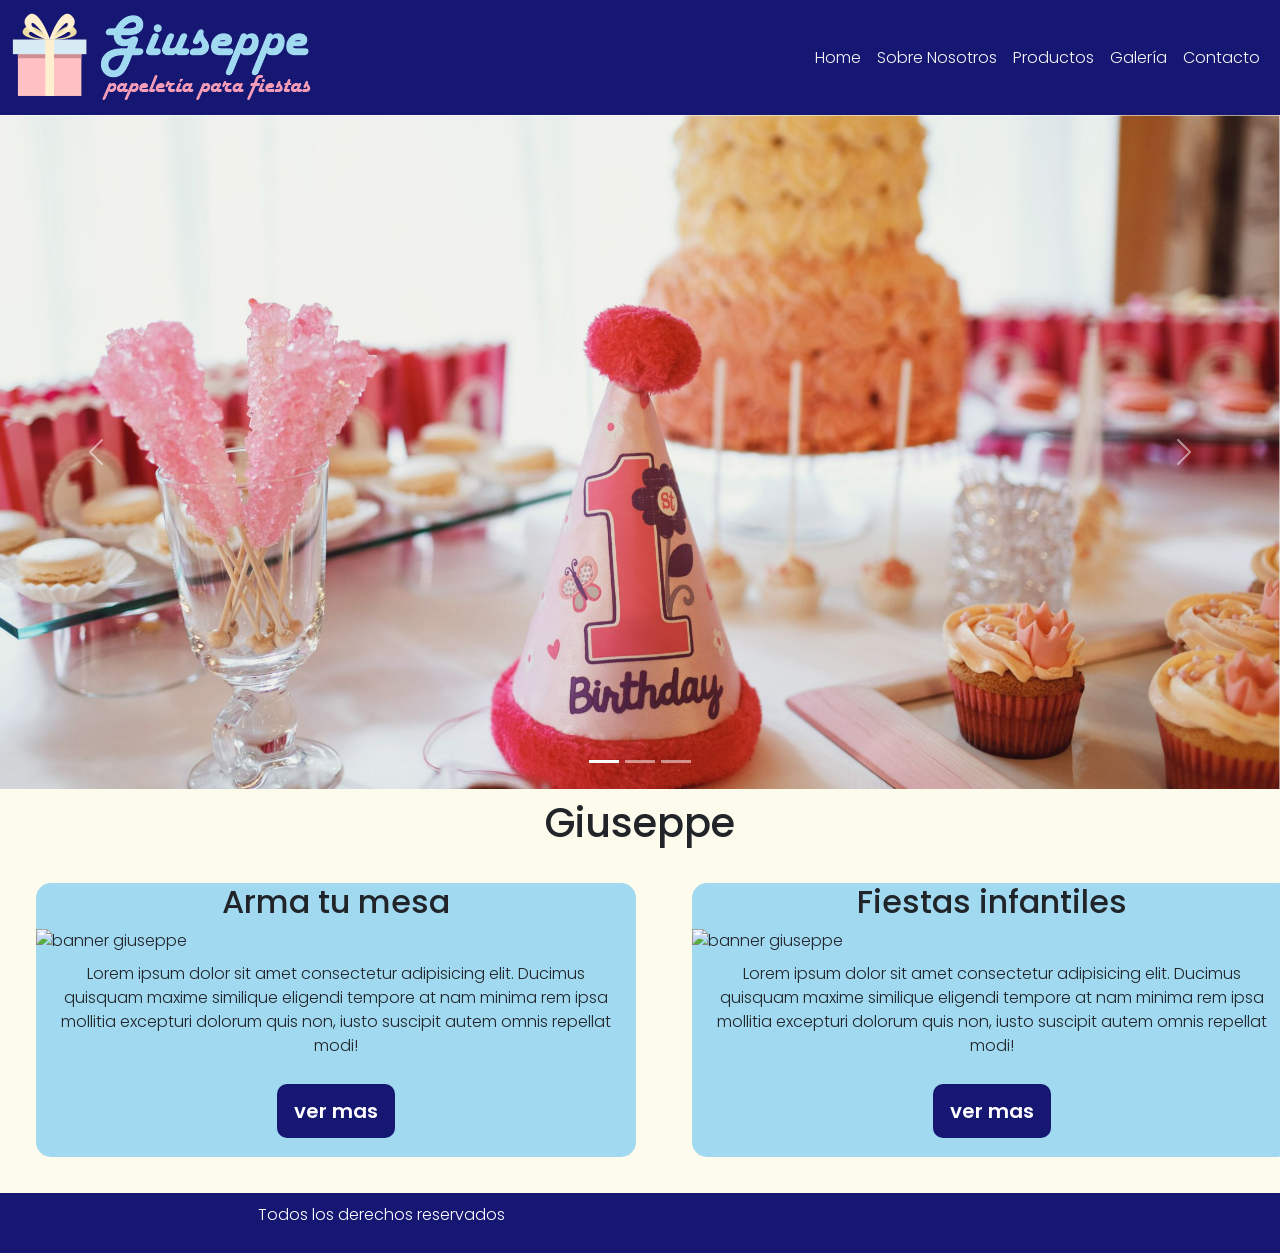
==== index.html @ d644c281 "Primer commit segunda pre entrega" ====
<!DOCTYPE html>
<html lang="en">

<head>
    <meta charset="UTF-8">
    <meta http-equiv="X-UA-Compatible" content="IE=edge">
    <meta name="viewport" content="width=device-width, initial-scale=1.0">
    <!-- Link de bootstrap -->
    <link href="https://cdn.jsdelivr.net/npm/bootstrap@5.3.0-alpha3/dist/css/bootstrap.min.css" rel="stylesheet"
        integrity="sha384-KK94CHFLLe+nY2dmCWGMq91rCGa5gtU4mk92HdvYe+M/SXH301p5ILy+dN9+nJOZ" crossorigin="anonymous">
    <!--Link de mi css-->
    <link rel="stylesheet" href="./css/style.css">
    <link rel="shortcut icon" href="./img/giuseppe-ico.png" type="image/x-icon">
    <script src="https://kit.fontawesome.com/e7cbfa921e.js" crossorigin="anonymous"></script>
    <title> Giuseppe </title>
</head>

<body>
    <header>
        <!-- Menu de bootstrap -->
        <nav class="navbar navbar-expand-md bg-header">
            <div class="container-fluid">
                <a class="navbar-brand d-none d-md-block" href="./index.html"><img src="../img/giuseppe-logo.png"
                        alt="logo giuseppe"></a>
                <button class="navbar-toggler" type="button" data-bs-toggle="collapse" data-bs-target="#navbarNav"
                    aria-controls="navbarNav" aria-expanded="false" aria-label="Toggle navigation">
                    <span><img src="../img/giuseppe-logo.png" alt="menu logo giuseppe"></span>
                </button>
                <div class="collapse navbar-collapse" id="navbarNav">
                    <ul class="navbar-nav ms-auto">
                        <li class="nav-item">
                            <a class="nav-link color-menu text-center" aria-current="page" href="./index.html">Home</a>
                        </li>
                        <li class="nav-item">
                            <a class="nav-link color-menu text-center" href="../pages/sobre-nosotros.html">Sobre
                                Nosotros</a>
                        </li>
                        <li class="nav-item">
                            <a class="nav-link color-menu text-center" href="../pages/productos.html">Productos</a>
                        </li>
                        <li class="nav-item">
                            <a class="nav-link color-menu text-center" href="../pages/galeria.html">Galería</a>
                        </li>
                        <li class="nav-item">
                            <a class="nav-link color-menu text-center" href="../pages/contacto.html">Contacto</a>
                        </li>
                    </ul>
                </div>
            </div>
        </nav>

    </header>

    <main>
<div>
    
</div>
        <!-- carrusel de bootstap -->

        <section class="d-none d-md-block">
            <div id="carouselExampleIndicators" class="carousel slide">
                <div class="carousel-indicators">
                    <button type="button" data-bs-target="#carouselExampleIndicators" data-bs-slide-to="0"
                        class="active" aria-current="true" aria-label="Slide 1"></button>
                    <button type="button" data-bs-target="#carouselExampleIndicators" data-bs-slide-to="1"
                        aria-label="Slide 2"></button>
                    <button type="button" data-bs-target="#carouselExampleIndicators" data-bs-slide-to="2"
                        aria-label="Slide 3"></button>
                </div>
                <div class="carousel-inner">
                    <div class="carousel-item active ">
                        <img src="./img/banner-giuseppe.jpg" class="d-block w-100" alt="fondo de decorado de cumpleaños luca">
                    </div>
                    <div class="carousel-item ">
                        <img src="./img/banner2-giuseppe.jpg" class="d-block w-100" alt="fondo decorado toy story">
                    </div>
                    <div class="carousel-item ">
                        <img src="./img/banner3-giuseppe.jpg" class="d-block w-100" alt="fondo decorado toy story">
                    </div>
                  
                </div>
                <button class="carousel-control-prev" type="button" data-bs-target="#carouselExampleIndicators"
                    data-bs-slide="prev">
                    <span class="carousel-control-prev-icon" aria-hidden="true"></span>
                    <span class="visually-hidden">Previous</span>
                </button>
                <button class="carousel-control-next" type="button" data-bs-target="#carouselExampleIndicators"
                    data-bs-slide="next">
                    <span class="carousel-control-next-icon" aria-hidden="true"></span>
                    <span class="visually-hidden">Next</span>
                </button>
            </div>
        </section>
        <div class="h1-index">
            <h1>Giuseppe</h1>
        </div>

        <div class="grid-index">
            <div class="card-index">
                <div class="border-card">
                    <h2> Arma tu mesa </h2>
                    <img class="w-img" src="./img/card-1.jpg" alt="banner giuseppe">
                </div>
                <div class="bg-card">
                    <p>Lorem ipsum dolor sit amet consectetur adipisicing elit. Ducimus quisquam maxime similique eligendi
                        tempore at nam minima rem ipsa mollitia excepturi dolorum quis non, iusto suscipit autem omnis
                        repellat modi!</p>
                    <button class="boton">
                        <a href="">ver mas</a>
                    </button>
                </div>
    
            </div>
            <div class="card-index">
                <div class="border-card">
                    <h2> Fiestas infantiles </h2>
                    <img class="w-img" src="./img/card-2.jpg" alt="banner giuseppe">
                </div>
                <div class="bg-card">
                    <p>Lorem ipsum dolor sit amet consectetur adipisicing elit. Ducimus quisquam maxime similique eligendi
                        tempore at nam minima rem ipsa mollitia excepturi dolorum quis non, iusto suscipit autem omnis
                        repellat modi!</p>
                    <button class="boton">
                        <a href="">ver mas</a>
                    </button>
                </div>
    
            </div>

        </div>

        
        
    </main>

    <footer class="bg-footer">
        <p class="type-white"> Todos los derechos reservados </p>
        <div class="redes">
            <a href="https://instagram.com/giuseppe_papeleria?igshid=ZDdkNTZiNTM=" target="_blank"><i
                    class="fab fa-instagram"></i></a>
        </div>

    </footer>
    <!-- Script de bootstrap -->
    <script src="https://cdn.jsdelivr.net/npm/bootstrap@5.3.0-alpha3/dist/js/bootstrap.bundle.min.js"
        integrity="sha384-ENjdO4Dr2bkBIFxQpeoTz1HIcje39Wm4jDKdf19U8gI4ddQ3GYNS7NTKfAdVQSZe"
        crossorigin="anonymous"></script>

</body>

</html>
---- css/style.css ----
@import url('https://fonts.googleapis.com/css2?family=Poppins:ital,wght@0,400;0,600;0,700;1,100;1,300&family=Roboto:wght@100;700&display=swap');

* {
    margin: 0;
    padding: 0;
    box-sizing: border-box;
}

a,
a:active {
    text-decoration: none;
    color: white;
}

body {
    background-color: #FDFBEC;
    font-family: 'Poppins', sans-serif;
    font-weight: 300;
}

/*----header----*/

.bg-header{
    background-color: #151772;
}

.color-menu{
    color: whitesmoke;
}

.color-menu:hover{
    background-color: #A1D9F1;
}
/*----fin de header----*/

/*----main----*/

/*----index main----*/

.h1-index {
    text-align: center;
    margin: 10px;
}

.card-index {
    margin: 20px;
    display: flex;
    flex-direction: column;
    align-items: center;
    justify-content: center;
}

.bg-card {
    background-color: #A1D9F1;
    padding: 9px 20px;
    text-align: center;
    display: flex;
    flex-direction: column;
    justify-content: center;
    align-items: center;
    border-bottom-left-radius: 15px;
    border-bottom-right-radius: 15px;
    width: 600px;
}

.w-img {
    width: 600px;
}

.border-card {
    background-color: #A1D9F1;
    border-top-right-radius: 15px;
    border-top-left-radius: 15px;
    display: flex;
    flex-direction: column;
    align-items: center;
}

.boton {
    background-color: #151772;
    padding: 10px 15px;
    margin: 10px;
    border-color: transparent;
    border-radius: 10px;
    font-family: 'Poppins', sans-serif;
    font-weight: 600;
    font-size: 20px;
}

.boton:hover {
    background-color: #5c5d7e;
}

.grid-index{
    display: grid;
    grid-template-columns: 1fr 1fr;
    gap: 1rem;
    margin: 1rem;
}

/*----fin de index main----*/



/*----sobre nosotros main----*/

.card-nosotros {
    margin: 20px;
    display: flex;
    flex-direction: column;
    align-items: center;
    justify-content: center;
}

.bg-card-nos {
    background-color: #151772;
    padding: 9px 20px;
    text-align: center;
    display: flex;
    flex-direction: column;
    justify-content: center;
    align-items: center;
    border-bottom-left-radius: 15px;
    border-bottom-right-radius: 15px;
    width: 600px;
    color: white;
}

.w-img-nos {
    width: 600px;
}

.border-card-nos {
    background-color: #151772;
    border-top-right-radius: 15px;
    border-top-left-radius: 15px;
    display: flex;
    flex-direction: column;
    align-items: center;
    color: white;
}

/*----fin de sobre nosotros main----*/

/*----productos main----*/

.df-main-prod {
    display: flex;
    flex-direction: column;
    justify-content: center;
    align-items: center;
}

.df-prod {
    display: flex;
    justify-content: center;
    align-items: center;
    margin: 30px 10px;
    width: 70vw;
    border-radius: 15px;
    box-shadow: 16px 17px 18px -7px rgba(66, 66, 66, 0.73);
    -webkit-box-shadow: 16px 17px 18px -7px rgba(66, 66, 66, 0.73);
    -moz-box-shadow: 16px 17px 18px -7px rgba(66, 66, 66, 0.73);
}

.m-p-product {
    margin: 15px;
    text-align: center;
}

.w-img-prod {
    width: 20vw;
    margin: 20px;
}

.boton-prod {
    background-color: #151772;
    padding: 10px 15px;
    margin: 10px;
    border-color: transparent;
    border-radius: 10px;
    font-family: 'Poppins', sans-serif;
    font-weight: 600;
    font-size: 20px;
    color: white;
}

.boton-prod:hover {
    background-color: #5c5d7e;
}

.df-boton-prod {
    display: flex;
    justify-content: flex-end;
    align-items: flex-end;
    margin-right: 25px;
    margin-bottom: 10px;
}

.h1-prod {
    margin-top: 20px;
}

.h2-product {
    text-align: center;
}

/*----fin de productos main----*/

/*----gleria main----*/

.h1-galeria {
    text-align: center;
    margin: 10px;
}

.gallery {
    display: flex;
    flex-wrap: wrap;
    justify-content: space-between;
    margin: 20px;
}

.gallery img {
    width: 32%;
    margin-bottom: 20px;
}

/*----fin de galeria main----*/

/*----contacto main----*/

.df-main-contacto {
    display: flex;
    justify-content: center;
    align-items: center;
    flex-direction: column;
    margin: 20px 0;
}

.main-contacto {
    width: 80vw;
    margin: 10px 0;
    background-color: #bfc0ec;
    border-radius: 10px;
    padding: 10px;
    display: flex;
    flex-direction: column;
    align-items: center;
    justify-content: center;
}

.h2-form {
    margin: 10px 0;
    text-align: center;
}

.contenido {
    background: white;
    width: 50%;
    padding: 30px;
    border-radius: 10px;
    text-align: center;
    box-shadow: 0 5px 10px rgba(0, 0, 0, 0.35);
}

.estilo-form {
    display: flex;
    flex-direction: column;
    justify-content: center;
    align-items: center;
}

.label {
    color: #000;
    text-align: center;
    width: 300px;
    font-weight: 600;
}

.input {
    display: block;
    width: 300px;
    border-radius: 5px;
    font-size: 1em;
    margin: 10PX 0;
    text-align: center;
    outline: none;
    padding: 10px;
    border: 1px solid #ccc;
}

.btn-form {
    outline: none;
    color: #fff;
    border: none;
    background-color: #151772;
    font-size: 18px;
    padding: 10px;
    border-radius: 5px;
    font-weight: 600;
}

.btn-form:hover {
    background-color: #A1D9F1;
}

/*----fin de contacto main----*/

/*----fin de main----*/

/*----footer----*/
.bg-footer {
    margin-top: 10px;
    background-color: #151772;
    padding: 10px;
    display: flex;
    justify-content: space-around;
    align-items: center;
}

.type-white {
    font-family: 'Poppins', sans-serif;
    color: white;
}

.redes a i {
    font-size: 25px;
    text-align: center;
    padding: 5px 10px;
}

.redes a i:hover {
    transform: scale(1.5);
    transition: all 1s ease;
    color: #A1D9F1;
}

/*----fin de footer----*/

/*----media queries----*/
@media screen and (min-width: 320px) and (max-width: 600px) {
    .df-header {
        flex-direction: column;
    }

    .df-ul {
        flex-direction: column;
    }

    .df-prod {
        flex-direction: column;
    }

    .w-img-prod {
        height: 30vh;
        width: auto;
    }

    .df-boton-prod {
        justify-content: center;
    }

    .contenido {
        width: min-content;
        padding: 20px 5px;
    }

    .main-contacto {
        width: min-content;
    }
}

@media screen and (min-width: 501px) and (max-width: 800px) {
    .contenido {
        width: min-content;
    }
}

@media screen and (max-width: 768px) {
    .gallery {
        display: block;
    }

    .gallery img {
        width: 100%;
        margin-bottom: 10px;
    }
}
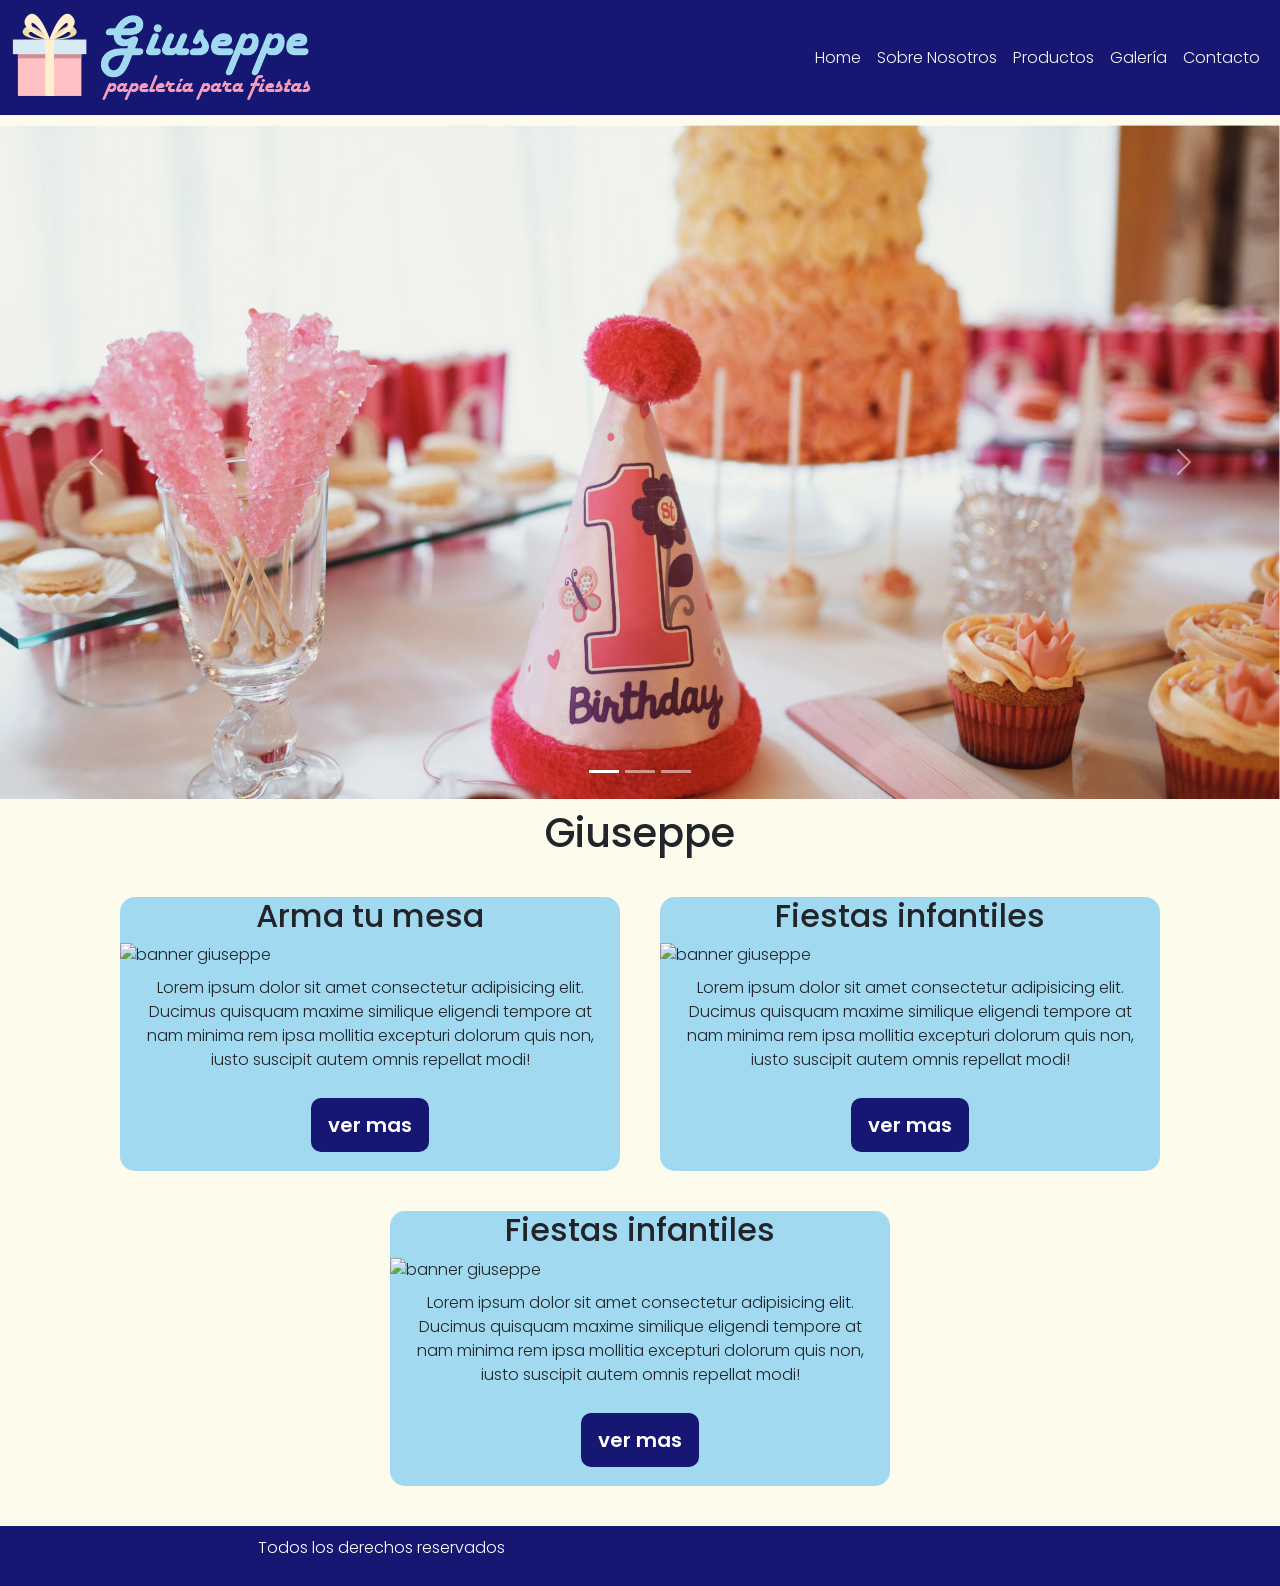
==== commit 8d763932: "arreglo de las card de inicio" ====
--- a/index.html
+++ b/index.html
@@ -95,7 +95,7 @@
             <h1>Giuseppe</h1>
         </div>
 
-        <div class="grid-index">
+        <div class="df-card">
             <div class="card-index">
                 <div class="border-card">
                     <h2> Arma tu mesa </h2>
@@ -115,6 +115,21 @@
                 <div class="border-card">
                     <h2> Fiestas infantiles </h2>
                     <img class="w-img" src="./img/card-2.jpg" alt="banner giuseppe">
+                </div>
+                <div class="bg-card">
+                    <p>Lorem ipsum dolor sit amet consectetur adipisicing elit. Ducimus quisquam maxime similique eligendi
+                        tempore at nam minima rem ipsa mollitia excepturi dolorum quis non, iusto suscipit autem omnis
+                        repellat modi!</p>
+                    <button class="boton">
+                        <a href="">ver mas</a>
+                    </button>
+                </div>
+    
+            </div>
+            <div class="card-index">
+                <div class="border-card">
+                    <h2> Fiestas infantiles </h2>
+                    <img class="w-img" src="./img/card-3.jpg" alt="banner giuseppe">
                 </div>
                 <div class="bg-card">
                     <p>Lorem ipsum dolor sit amet consectetur adipisicing elit. Ducimus quisquam maxime similique eligendi
--- a/css/style.css
+++ b/css/style.css
@@ -22,6 +22,7 @@
 
 .bg-header{
     background-color: #151772;
+    margin-bottom: 10px;
 }
 
 .color-menu{
@@ -60,11 +61,11 @@
     align-items: center;
     border-bottom-left-radius: 15px;
     border-bottom-right-radius: 15px;
-    width: 600px;
+    width: 500px;
 }
 
 .w-img {
-    width: 600px;
+    width: 500px;
 }
 
 .border-card {
@@ -91,11 +92,12 @@
     background-color: #5c5d7e;
 }
 
-.grid-index{
-    display: grid;
-    grid-template-columns: 1fr 1fr;
-    gap: 1rem;
-    margin: 1rem;
+.df-card{
+    display: flex;
+    flex-wrap: wrap;
+    justify-content: center;
+    margin: 20px;
+    margin-bottom: 20px;
 }
 
 /*----fin de index main----*/
@@ -340,15 +342,12 @@
 
 /*----media queries----*/
 @media screen and (min-width: 320px) and (max-width: 600px) {
-    .df-header {
+  
+
+    .df-prod {
         flex-direction: column;
     }
-
-    .df-ul {
-        flex-direction: column;
-    }
-
-    .df-prod {
+    .df-card{
         flex-direction: column;
     }
 
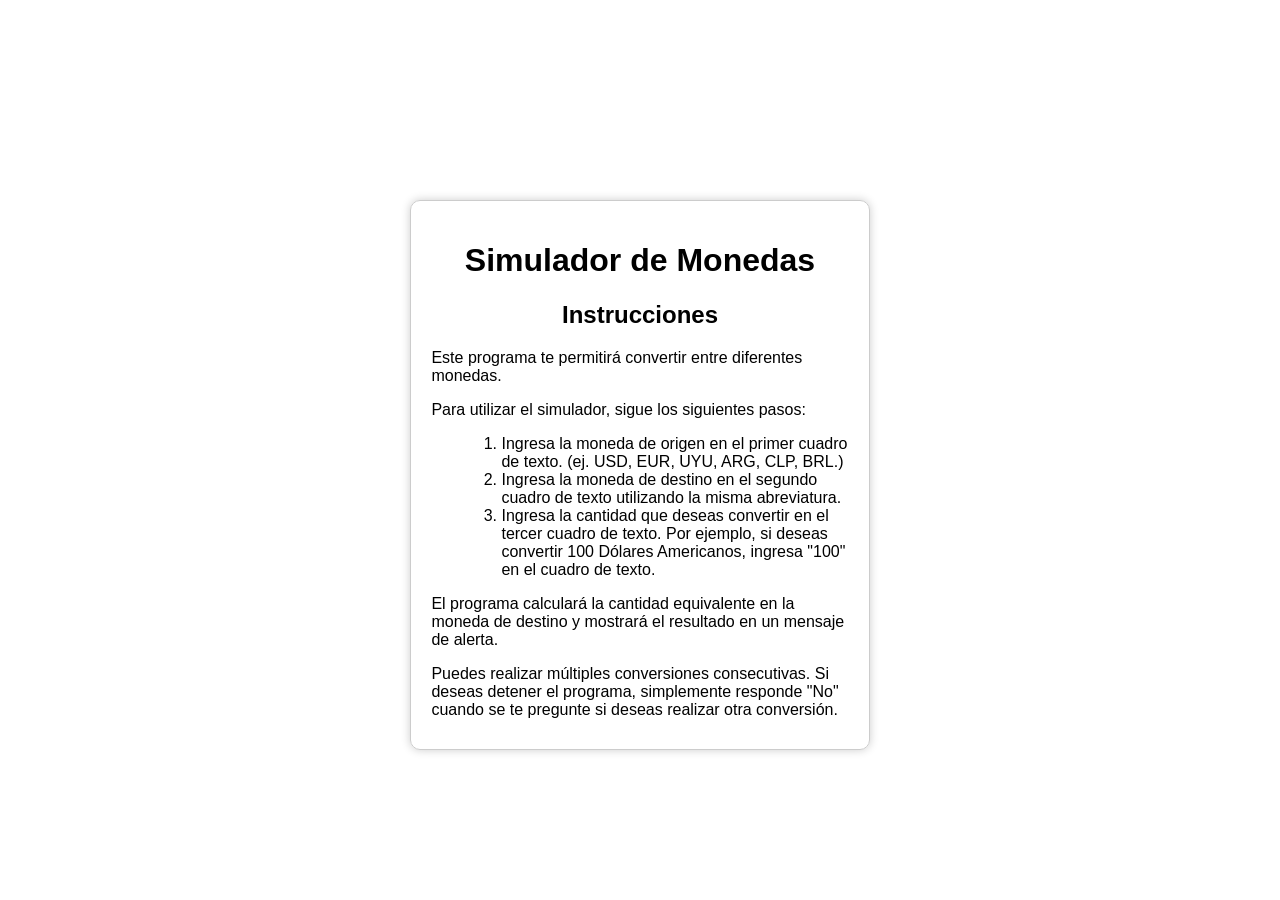
==== commit d46c1067: "preentrega 2" ====
--- a/index.html
+++ b/index.html
@@ -3,164 +3,38 @@
 
 <head>
     <meta charset="UTF-8">
-    <meta http-equiv="X-UA-Compatible" content="IE=edge">
     <meta name="viewport" content="width=device-width, initial-scale=1.0">
-    <!-- Link de bootstrap -->
-    <link href="https://cdn.jsdelivr.net/npm/bootstrap@5.3.0-alpha3/dist/css/bootstrap.min.css" rel="stylesheet"
-        integrity="sha384-KK94CHFLLe+nY2dmCWGMq91rCGa5gtU4mk92HdvYe+M/SXH301p5ILy+dN9+nJOZ" crossorigin="anonymous">
-    <!--Link de mi css-->
-    <link rel="stylesheet" href="./css/style.css">
-    <link rel="shortcut icon" href="./img/giuseppe-ico.png" type="image/x-icon">
-    <script src="https://kit.fontawesome.com/e7cbfa921e.js" crossorigin="anonymous"></script>
-    <title> Giuseppe </title>
+    <title>Simulador de Monedas</title>
+    <link rel="stylesheet" href="style.css">
 </head>
 
 <body>
-    <header>
-        <!-- Menu de bootstrap -->
-        <nav class="navbar navbar-expand-md bg-header">
-            <div class="container-fluid">
-                <a class="navbar-brand d-none d-md-block" href="./index.html"><img src="../img/giuseppe-logo.png"
-                        alt="logo giuseppe"></a>
-                <button class="navbar-toggler" type="button" data-bs-toggle="collapse" data-bs-target="#navbarNav"
-                    aria-controls="navbarNav" aria-expanded="false" aria-label="Toggle navigation">
-                    <span><img src="../img/giuseppe-logo.png" alt="menu logo giuseppe"></span>
-                </button>
-                <div class="collapse navbar-collapse" id="navbarNav">
-                    <ul class="navbar-nav ms-auto">
-                        <li class="nav-item">
-                            <a class="nav-link color-menu text-center" aria-current="page" href="./index.html">Home</a>
-                        </li>
-                        <li class="nav-item">
-                            <a class="nav-link color-menu text-center" href="../pages/sobre-nosotros.html">Sobre
-                                Nosotros</a>
-                        </li>
-                        <li class="nav-item">
-                            <a class="nav-link color-menu text-center" href="../pages/productos.html">Productos</a>
-                        </li>
-                        <li class="nav-item">
-                            <a class="nav-link color-menu text-center" href="../pages/galeria.html">Galería</a>
-                        </li>
-                        <li class="nav-item">
-                            <a class="nav-link color-menu text-center" href="../pages/contacto.html">Contacto</a>
-                        </li>
-                    </ul>
-                </div>
-            </div>
-        </nav>
+    <div class="container">
+        <h1>Simulador de Monedas</h1>
+        <h2>Instrucciones</h2>
+        <p>
+            Este programa te permitirá convertir entre diferentes monedas.
+        </p>
+        <p>
+            Para utilizar el simulador, sigue los siguientes pasos:
+        </p>
+        <ol>
+            <li>Ingresa la moneda de origen en el primer cuadro de texto. (ej. USD, EUR, UYU, ARG, CLP, BRL.)</li>
+            <li>Ingresa la moneda de destino en el segundo cuadro de texto utilizando la misma abreviatura.</li>
+            <li>Ingresa la cantidad que deseas convertir en el tercer cuadro de texto. Por ejemplo, si deseas convertir
+                100 Dólares Americanos, ingresa "100" en el cuadro de texto.</li>
+        </ol>
+        <p>
+            El programa calculará la cantidad equivalente en la moneda de destino y mostrará el resultado en un mensaje
+            de alerta.
+        </p>
+        <p>
+            Puedes realizar múltiples conversiones consecutivas. Si deseas detener el programa, simplemente responde
+            "No" cuando se te pregunte si deseas realizar otra conversión.
+        </p>
+    </div>
 
-    </header>
-
-    <main>
-<div>
-    
-</div>
-        <!-- carrusel de bootstap -->
-
-        <section class="d-none d-md-block">
-            <div id="carouselExampleIndicators" class="carousel slide">
-                <div class="carousel-indicators">
-                    <button type="button" data-bs-target="#carouselExampleIndicators" data-bs-slide-to="0"
-                        class="active" aria-current="true" aria-label="Slide 1"></button>
-                    <button type="button" data-bs-target="#carouselExampleIndicators" data-bs-slide-to="1"
-                        aria-label="Slide 2"></button>
-                    <button type="button" data-bs-target="#carouselExampleIndicators" data-bs-slide-to="2"
-                        aria-label="Slide 3"></button>
-                </div>
-                <div class="carousel-inner">
-                    <div class="carousel-item active ">
-                        <img src="./img/banner-giuseppe.jpg" class="d-block w-100" alt="fondo de decorado de cumpleaños luca">
-                    </div>
-                    <div class="carousel-item ">
-                        <img src="./img/banner2-giuseppe.jpg" class="d-block w-100" alt="fondo decorado toy story">
-                    </div>
-                    <div class="carousel-item ">
-                        <img src="./img/banner3-giuseppe.jpg" class="d-block w-100" alt="fondo decorado toy story">
-                    </div>
-                  
-                </div>
-                <button class="carousel-control-prev" type="button" data-bs-target="#carouselExampleIndicators"
-                    data-bs-slide="prev">
-                    <span class="carousel-control-prev-icon" aria-hidden="true"></span>
-                    <span class="visually-hidden">Previous</span>
-                </button>
-                <button class="carousel-control-next" type="button" data-bs-target="#carouselExampleIndicators"
-                    data-bs-slide="next">
-                    <span class="carousel-control-next-icon" aria-hidden="true"></span>
-                    <span class="visually-hidden">Next</span>
-                </button>
-            </div>
-        </section>
-        <div class="h1-index">
-            <h1>Giuseppe</h1>
-        </div>
-
-        <div class="df-card">
-            <div class="card-index">
-                <div class="border-card">
-                    <h2> Arma tu mesa </h2>
-                    <img class="w-img" src="./img/card-1.jpg" alt="banner giuseppe">
-                </div>
-                <div class="bg-card">
-                    <p>Lorem ipsum dolor sit amet consectetur adipisicing elit. Ducimus quisquam maxime similique eligendi
-                        tempore at nam minima rem ipsa mollitia excepturi dolorum quis non, iusto suscipit autem omnis
-                        repellat modi!</p>
-                    <button class="boton">
-                        <a href="">ver mas</a>
-                    </button>
-                </div>
-    
-            </div>
-            <div class="card-index">
-                <div class="border-card">
-                    <h2> Fiestas infantiles </h2>
-                    <img class="w-img" src="./img/card-2.jpg" alt="banner giuseppe">
-                </div>
-                <div class="bg-card">
-                    <p>Lorem ipsum dolor sit amet consectetur adipisicing elit. Ducimus quisquam maxime similique eligendi
-                        tempore at nam minima rem ipsa mollitia excepturi dolorum quis non, iusto suscipit autem omnis
-                        repellat modi!</p>
-                    <button class="boton">
-                        <a href="">ver mas</a>
-                    </button>
-                </div>
-    
-            </div>
-            <div class="card-index">
-                <div class="border-card">
-                    <h2> Fiestas infantiles </h2>
-                    <img class="w-img" src="./img/card-3.jpg" alt="banner giuseppe">
-                </div>
-                <div class="bg-card">
-                    <p>Lorem ipsum dolor sit amet consectetur adipisicing elit. Ducimus quisquam maxime similique eligendi
-                        tempore at nam minima rem ipsa mollitia excepturi dolorum quis non, iusto suscipit autem omnis
-                        repellat modi!</p>
-                    <button class="boton">
-                        <a href="">ver mas</a>
-                    </button>
-                </div>
-    
-            </div>
-
-        </div>
-
-        
-        
-    </main>
-
-    <footer class="bg-footer">
-        <p class="type-white"> Todos los derechos reservados </p>
-        <div class="redes">
-            <a href="https://instagram.com/giuseppe_papeleria?igshid=ZDdkNTZiNTM=" target="_blank"><i
-                    class="fab fa-instagram"></i></a>
-        </div>
-
-    </footer>
-    <!-- Script de bootstrap -->
-    <script src="https://cdn.jsdelivr.net/npm/bootstrap@5.3.0-alpha3/dist/js/bootstrap.bundle.min.js"
-        integrity="sha384-ENjdO4Dr2bkBIFxQpeoTz1HIcje39Wm4jDKdf19U8gI4ddQ3GYNS7NTKfAdVQSZe"
-        crossorigin="anonymous"></script>
-
+    <script src="main.js"></script>
 </body>
 
 </html>
--- a/style.css
+++ b/style.css
@@ -0,0 +1,26 @@
+body {
+    font-family: Arial, sans-serif;
+    margin-top: 200px;
+    padding: 0;
+}
+
+.container {
+    max-width: 33%;
+    margin: 30px auto;
+    padding: 20px;
+    border: 1px solid #ccc;
+    border-radius: 10px;
+    box-shadow: 0 0 10px rgba(0, 0, 0, 0.2);
+}
+
+h1, h2 {
+    text-align: center;
+}
+
+ol {
+    margin-left: 30px;
+}
+
+p {
+    margin-bottom: 10px;
+}
